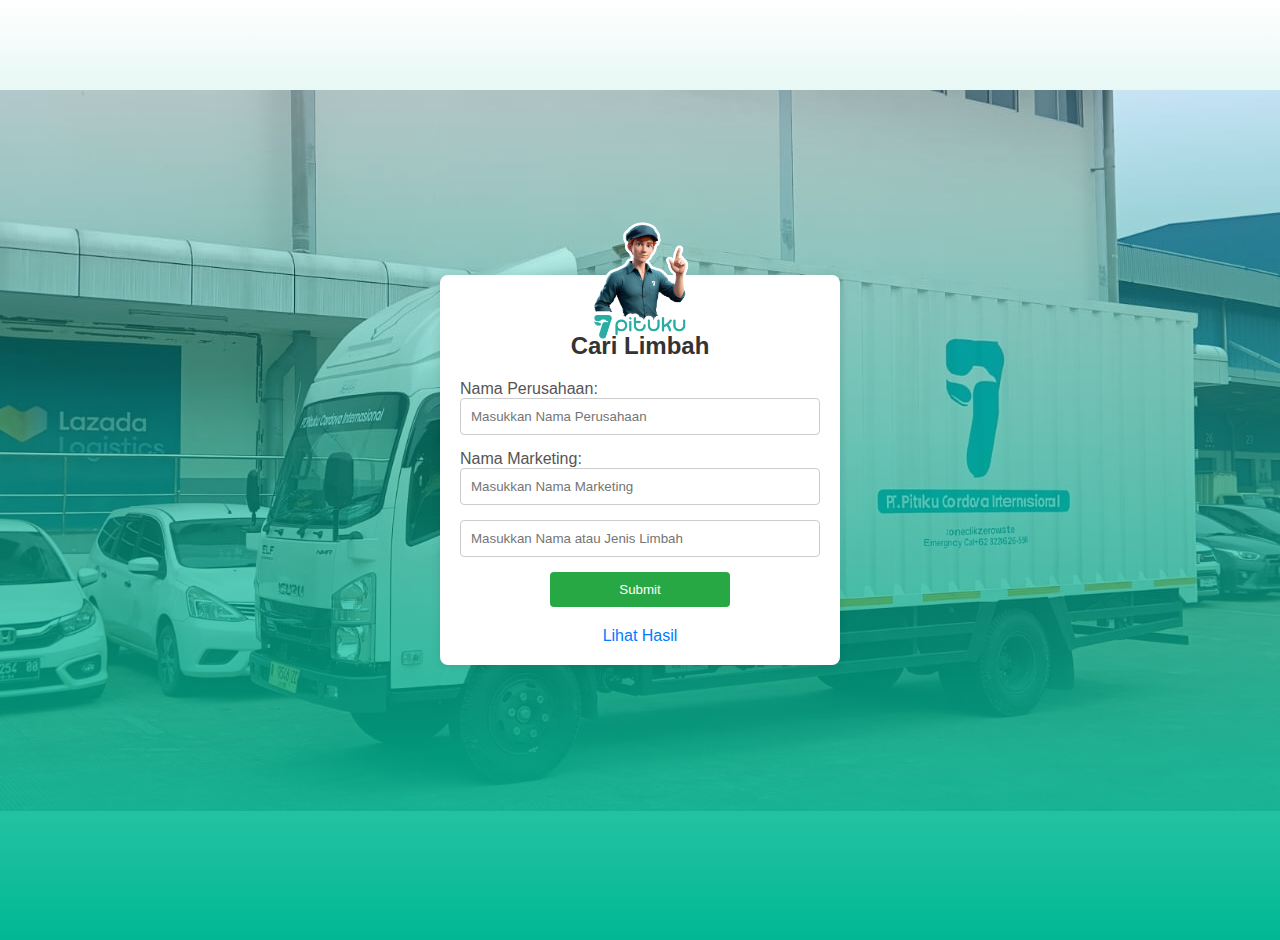
==== jobsheet.html @ d4f458b2 "p" ====
<!DOCTYPE html>
<html lang="en">
  <head>
    <meta charset="UTF-8" />
    <meta name="viewport" content="width=device-width, initial-scale=1.0" />
    <title>Create Jobsheet</title>
    <link rel="stylesheet" href="style.css" />
  </head>
  <body>
    <div class="form-container">
      <img src="img/PITUKU11.png" alt="Logo" class="form-logo" />
      <h2>Cari Limbah</h2>

      <form id="jobsheet-form" autocomplete="off">
        <!-- Fields outside accordion -->
        <div>
          <label for="company-name">Nama Perusahaan:</label>
          <input
            type="text"
            id="company-name"
            name="companyName"
            placeholder="Masukkan Nama Perusahaan"
            autocomplete="off"
            required
          />

          <label for="marketing-name">Nama Marketing:</label>
          <input
            type="text"
            id="marketing-name"
            name="marketingName"
            placeholder="Masukkan Nama Marketing"
            autocomplete="off"
            required
          />
        </div>

        <div style="position: relative">
          <input
            type="text"
            id="waste-search"
            name="wasteSearch"
            placeholder="Masukkan Nama atau Jenis Limbah"
            autocomplete="off"
          />
          <div id="suggestions" class="suggestions" style="display: none"></div>
        </div>

        <div
          id="selected-wastes"
          class="selected-wastes"
          style="display: none"
        ></div>

        <!-- Accordion for waste data -->
        <div id="accordion-container"></div>

        <!-- Submit and result buttons outside accordion -->
        <button type="submit">Submit</button>
        <a href="results.html" id="view-results-link">Lihat Hasil</a>
      </form>

      <div id="success-message" style="display: none">
        Data berhasil disubmit!
      </div>
    </div>

    <script src="script.js"></script>
  </body>
</html>
---- style.css ----
body {
  font-family: Arial, sans-serif;
  margin: 0;
  padding: 0;
  background-color: #f7f7f7;
  background: none;
  color: #fff;
  display: flex;
  flex-direction: column;
  align-items: center;
  justify-content: center;
  min-height: 100vh;
  position: relative;
}

#landing-page {
  display: flex;
  align-items: center;
  justify-content: center;
  position: fixed;
  top: 0;
  left: 0;
  width: 100%;
  height: 100%;
  background-color: #fff;
  z-index: 10;
}

#landing-image {
  width: 300px;
  animation: zoomIn 2s ease-in-out forwards;
}

@keyframes zoomIn {
  0% {
    transform: scale(0.5);
    opacity: 0;
  }
  100% {
    transform: scale(1);
    opacity: 1;
  }
}

.background {
  position: fixed;
  top: 0;
  left: 0;
  width: 100%;
  height: 100%;
  background: url("img/bg.jpg") no-repeat center center fixed;
  background-size: cover;
  z-index: -2;
}

body::after {
  content: "";
  position: absolute;
  bottom: 0;
  left: 0;
  width: 100%;
  height: 100%;
  background: linear-gradient(transparent, #00b894);
  z-index: -1;
}

.content {
  position: relative;
  z-index: 2;
  text-align: center;
}

.header-container {
  display: flex;
  align-items: center;
  justify-content: center;
  flex-direction: column;
  margin-bottom: -25px;
  font-size: 30px;
  position: relative;
}

.header-container .main-image {
  max-width: 150px;
  height: auto;
  margin-bottom: -35px;
}
.header-container h2 {
  color: #fff; /* Set the font color to white */
}

.logo-container {
  position: absolute;
  bottom: 100%;
  left: 50%;
  transform: translate(-50%, 50%);
  z-index: 2;
  margin-bottom: 30px;
}

.logo {
  max-width: 150px;
  height: auto;
}

.search-box {
  display: flex;
  align-items: center;
  width: 100%;
  max-width: 500px;
  margin-bottom: 10px;
  margin-left: 70px;
  position: relative;
}

.search-box input[type="text"] {
  flex: 1;
  padding: 20px 15px 20px 40px;
  border: none;
  border-radius: 10px;
  box-shadow: 0px 4px 10px rgba(0, 0, 0, 0.1);
  background-color: rgba(0, 0, 0, 0.6);
  color: white;
  font-size: 18px;
  outline: none;
}

.search-box input[type="text"]::placeholder {
  color: rgba(255, 255, 255, 0.8);
}

.search-box button {
  padding: 15px 20px;
  border: none;
  background-color: #00b9a3;
  color: #fff;
  border-radius: 20px;
  cursor: pointer;
  margin-left: 10px;
  margin-top: -10px;
  box-shadow: 0px 4px 10px rgba(0, 0, 0, 0.1);
}

.search-box i {
  position: absolute;
  left: 15px;
  top: 40%;
  transform: translateY(-50%);
  font-size: 18px;
  color: rgba(255, 255, 255, 0.856);
  pointer-events: none;
}

.results-container {
  width: 100%;
  max-width: 500px;
  justify-content: center;
  display: none;
  margin-left: 50px;
}

.results {
  background-color: rgba(255, 255, 255, 0.9);
  border-radius: 12px;
  padding: 10px;
  color: black;
  width: 96%;
  max-height: 300px;
  overflow-y: auto;
  box-shadow: 0 4px 8px rgba(0, 0, 0, 0.2);
  text-align: left;
  margin-left: 20px;
}

.results ul {
  list-style-type: none;
  padding: 0;
  margin: 0;
}

.results ul li {
  padding: 10px;
  display: flex;
  justify-content: space-between;
  align-items: center;
  border-bottom: 1px solid #ccc;
  text-align: left;
}

.results ul li:last-child {
  border-bottom: none;
}

.results ul li span {
  font-weight: bold;
  color: #333;
}

.results ul li input[type="checkbox"] {
  accent-color: #63a365;
}

.results ul li:hover {
  background-color: #f1f1f1;
}

table {
  width: 100%;
  border-collapse: collapse;
}

th,
td {
  padding: 10px;
  border-bottom: 1px solid #ccc;
}

th {
  text-align: left;
  background-color: #f9f9f9;
}

td {
  text-align: left;
}

tbody tr:last-child td {
  border-bottom: none;
}

#kotor-banget-img {
  position: absolute;
  top: 70%;
  transform: translateY(-50%);
  right: -150px;
  max-width: 200px;
  height: auto;
  z-index: 5;
}

/* Style untuk box yang menampung hasil pencarian nama limbah yang dipilih */
.selected-waste-container {
  width: 65%;
  max-width: 500px;
  margin-left: 70px;
  margin-bottom: 10px;
}

#selected-waste {
  color: #000;
}

/* Style untuk button jobsheet */
#create-jobsheet-button {
  padding: 15px 20px;
  background-color: #007bff;
  color: #fff;
  border-radius: 20px;
  cursor: pointer;
  margin-top: 10px;
  box-shadow: 0px 4px 10px rgba(0, 0, 0, 0.1);
  width: 40%;
  max-width: 500px;
}

#create-jobsheet-button:hover {
  background-color: #0056b3;
}

/* style.css */

body {
  font-family: Arial, sans-serif;
  background-color: #4b2525;
  background: url("img/bg.jpg") no-repeat center center fixed;
  margin: 0;
  padding: 20px;
  display: flex;
  justify-content: center;
  align-items: center;
  height: 100vh;
}

.form-container {
  background-color: #fff;
  border-radius: 8px;
  box-shadow: 0 0 10px rgba(0, 0, 0, 0.1);
  width: 100%;
  max-width: 400px;
  padding: 20px;
  box-sizing: border-box;
  text-align: center; /* Center content inside form container */
}

.form-logo {
  max-width: 150px; /* Adjust the size of the logo */
  margin-bottom: -50px; /* Space between logo and the title */
  margin-top: -90px;
}

h2 {
  margin-bottom: 20px;
  color: #333;
}

form {
  display: flex;
  flex-direction: column;
  max-height: 400px;
  overflow-y: auto;
  text-align: left;
}

label {
  margin-bottom: 5px;
  color: #555;
  text-align: left;
}

input[type="text"],
input[type="number"],
select {
  padding: 10px;
  margin-bottom: 15px;
  border-radius: 4px;
  border: 1px solid #ccc;
  width: 100%;
  box-sizing: border-box;
}

input[readonly] {
  background-color: #f9f9f9;
}

button[type="submit"] {
  padding: 10px;
  background-color: #28a745;
  color: #fff;
  border: none;
  border-radius: 4px;
  cursor: pointer;
  margin-bottom: 10px;
  margin-left: auto; /* Automatically adjust the left margin */
  margin-right: auto; /* Automatically adjust the right margin */
  display: block; /* Ensures that the button takes up the full width */
  width: 50%; /* Adjust the width of the button if needed */
  text-align: center; /* Center the text inside the button */
}

button[type="submit"]:hover {
  background-color: #218838;
}

#view-results-link {
  display: block;
  text-align: center;
  margin-top: 10px;
  color: #007bff;
  text-decoration: none;
}

#view-results-link:hover {
  text-decoration: underline;
}

#success-message {
  text-align: center;
  margin-top: 20px;
  color: #28a745;
  font-weight: bold;
}

.suggestions {
  position: absolute;
  top: 100%;
  left: 0;
  right: 0;
  background-color: #fff;
  border: 1px solid #ccc;
  z-index: 10;
  border-radius: 4px;
}

.suggestions div {
  padding: 10px;
  cursor: pointer;
  color: #000;
}

.suggestions div:hover {
  background-color: #f0f0f0;
}

.accordion-header {
  cursor: pointer;
  padding: 5px;
  background-color: #007bff;
  color: white;
  margin-bottom: 5px;
  border-radius: 5px;
  margin-top: 5px;
}

.accordion-header.active {
  background-color: #0056b3;
}

.panel {
  display: none;
  padding: 10px;
  margin-bottom: 10px;
  color: #000;
}

.panel.active {
  display: block;
}

table_wate {
  width: 100%;
}

tr_acording {
  display: flex;
  flex-direction: column;
  margin-bottom: 10px;
}

td_acording {
  margin-bottom: 5px; /* Space between label and input */
}

table td:first-child {
  font-weight: bold;
  margin-bottom: 5px;
}

table td input,
table td select {
  width: 100%; /* Ensure the input field takes up full width */
  padding: 8px;
  box-sizing: border-box; /* Ensure padding doesn't affect the width */
}
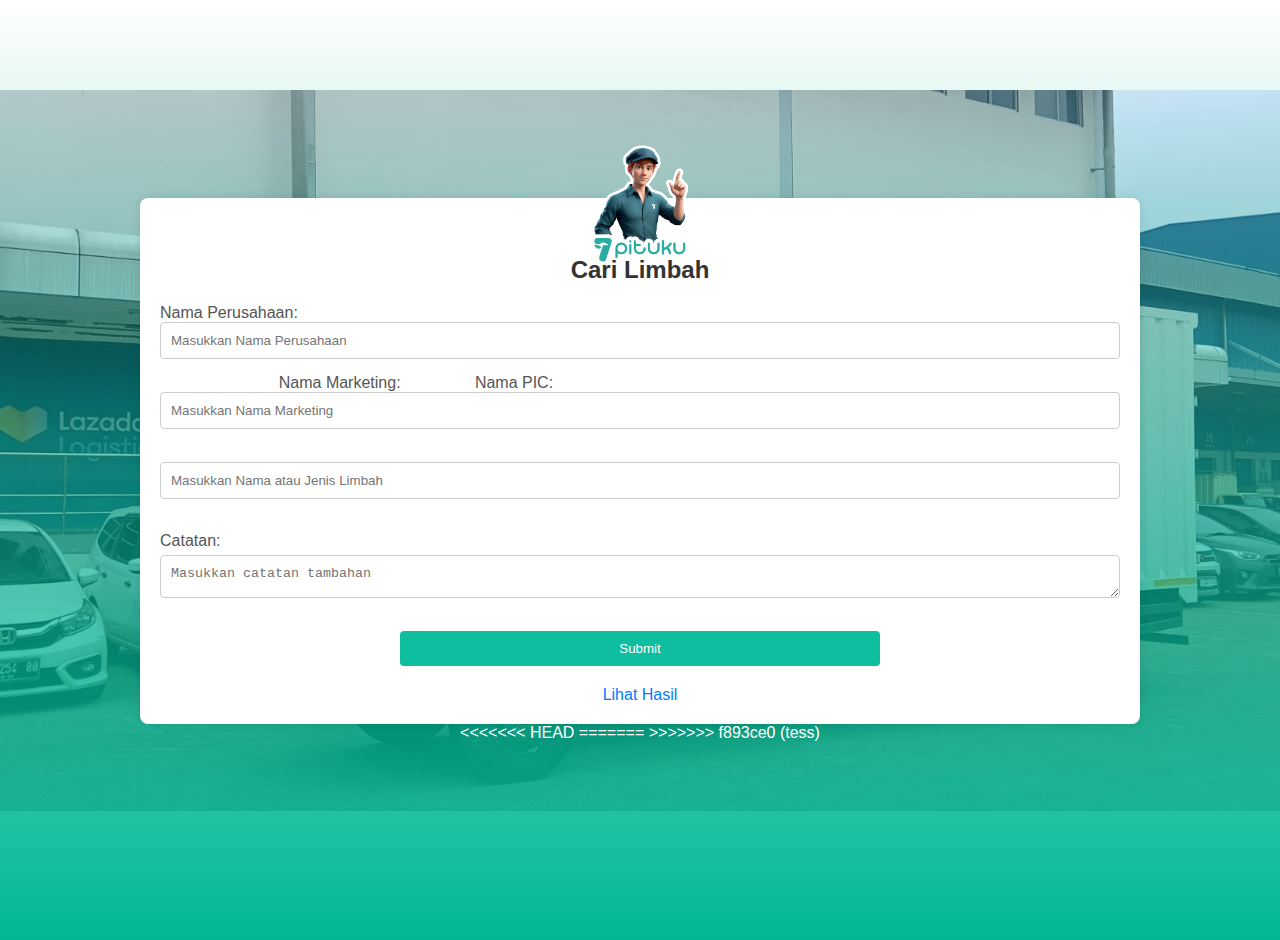
==== commit bdd35c95: "p" ====
--- a/jobsheet.html
+++ b/jobsheet.html
@@ -24,12 +24,20 @@
             required
           />
 
+<<<<<<< HEAD
           <label for="marketing-name">Nama Marketing:</label>
+=======
+          <label for="marketing-name">Nama PIC:</label>
+>>>>>>> f893ce0 (tess)
           <input
             type="text"
             id="marketing-name"
             name="marketingName"
+<<<<<<< HEAD
             placeholder="Masukkan Nama Marketing"
+=======
+            placeholder="Masukkan Nama PIC"
+>>>>>>> f893ce0 (tess)
             autocomplete="off"
             required
           />
@@ -55,6 +63,18 @@
         <!-- Accordion for waste data -->
         <div id="accordion-container"></div>
 
+<<<<<<< HEAD
+=======
+        <label for="notes">Catatan:</label>
+        <textarea
+          id="notes"
+          name="notes"
+          placeholder="Masukkan catatan tambahan"
+          rows="4"
+          cols="50"
+        ></textarea>
+
+>>>>>>> f893ce0 (tess)
         <!-- Submit and result buttons outside accordion -->
         <button type="submit">Submit</button>
         <a href="results.html" id="view-results-link">Lihat Hasil</a>
@@ -65,6 +85,10 @@
       </div>
     </div>
 
+<<<<<<< HEAD
+=======
+    <script src="jobsheet.js"></script>
+>>>>>>> f893ce0 (tess)
     <script src="script.js"></script>
   </body>
 </html>
--- a/style.css
+++ b/style.css
@@ -1,443 +1,564 @@
 body {
-  font-family: Arial, sans-serif;
-  margin: 0;
-  padding: 0;
-  background-color: #f7f7f7;
-  background: none;
-  color: #fff;
-  display: flex;
-  flex-direction: column;
-  align-items: center;
-  justify-content: center;
-  min-height: 100vh;
-  position: relative;
-}
-
-#landing-page {
-  display: flex;
-  align-items: center;
-  justify-content: center;
-  position: fixed;
-  top: 0;
-  left: 0;
-  width: 100%;
-  height: 100%;
-  background-color: #fff;
-  z-index: 10;
-}
-
-#landing-image {
-  width: 300px;
-  animation: zoomIn 2s ease-in-out forwards;
-}
-
-@keyframes zoomIn {
-  0% {
-    transform: scale(0.5);
-    opacity: 0;
-  }
-  100% {
-    transform: scale(1);
-    opacity: 1;
-  }
-}
-
-.background {
-  position: fixed;
-  top: 0;
-  left: 0;
-  width: 100%;
-  height: 100%;
-  background: url("img/bg.jpg") no-repeat center center fixed;
-  background-size: cover;
-  z-index: -2;
-}
-
-body::after {
-  content: "";
-  position: absolute;
-  bottom: 0;
-  left: 0;
-  width: 100%;
-  height: 100%;
-  background: linear-gradient(transparent, #00b894);
-  z-index: -1;
-}
-
-.content {
-  position: relative;
-  z-index: 2;
-  text-align: center;
-}
-
-.header-container {
-  display: flex;
-  align-items: center;
-  justify-content: center;
-  flex-direction: column;
-  margin-bottom: -25px;
-  font-size: 30px;
-  position: relative;
-}
-
-.header-container .main-image {
-  max-width: 150px;
-  height: auto;
-  margin-bottom: -35px;
-}
-.header-container h2 {
-  color: #fff; /* Set the font color to white */
-}
-
-.logo-container {
-  position: absolute;
-  bottom: 100%;
-  left: 50%;
-  transform: translate(-50%, 50%);
-  z-index: 2;
-  margin-bottom: 30px;
-}
-
-.logo {
-  max-width: 150px;
-  height: auto;
-}
-
-.search-box {
-  display: flex;
-  align-items: center;
-  width: 100%;
-  max-width: 500px;
-  margin-bottom: 10px;
-  margin-left: 70px;
-  position: relative;
-}
-
-.search-box input[type="text"] {
-  flex: 1;
-  padding: 20px 15px 20px 40px;
-  border: none;
-  border-radius: 10px;
-  box-shadow: 0px 4px 10px rgba(0, 0, 0, 0.1);
-  background-color: rgba(0, 0, 0, 0.6);
-  color: white;
-  font-size: 18px;
-  outline: none;
-}
-
-.search-box input[type="text"]::placeholder {
-  color: rgba(255, 255, 255, 0.8);
-}
-
-.search-box button {
-  padding: 15px 20px;
-  border: none;
-  background-color: #00b9a3;
-  color: #fff;
-  border-radius: 20px;
-  cursor: pointer;
-  margin-left: 10px;
-  margin-top: -10px;
-  box-shadow: 0px 4px 10px rgba(0, 0, 0, 0.1);
-}
-
-.search-box i {
-  position: absolute;
-  left: 15px;
-  top: 40%;
-  transform: translateY(-50%);
-  font-size: 18px;
-  color: rgba(255, 255, 255, 0.856);
-  pointer-events: none;
-}
-
-.results-container {
-  width: 100%;
-  max-width: 500px;
-  justify-content: center;
-  display: none;
-  margin-left: 50px;
-}
-
-.results {
-  background-color: rgba(255, 255, 255, 0.9);
-  border-radius: 12px;
-  padding: 10px;
-  color: black;
-  width: 96%;
-  max-height: 300px;
-  overflow-y: auto;
-  box-shadow: 0 4px 8px rgba(0, 0, 0, 0.2);
-  text-align: left;
-  margin-left: 20px;
-}
-
-.results ul {
-  list-style-type: none;
-  padding: 0;
-  margin: 0;
-}
-
-.results ul li {
-  padding: 10px;
-  display: flex;
-  justify-content: space-between;
-  align-items: center;
-  border-bottom: 1px solid #ccc;
-  text-align: left;
-}
-
-.results ul li:last-child {
-  border-bottom: none;
-}
-
-.results ul li span {
-  font-weight: bold;
-  color: #333;
-}
-
-.results ul li input[type="checkbox"] {
-  accent-color: #63a365;
-}
-
-.results ul li:hover {
-  background-color: #f1f1f1;
-}
-
-table {
-  width: 100%;
-  border-collapse: collapse;
-}
-
-th,
-td {
-  padding: 10px;
-  border-bottom: 1px solid #ccc;
-}
-
-th {
-  text-align: left;
-  background-color: #f9f9f9;
-}
-
-td {
-  text-align: left;
-}
-
-tbody tr:last-child td {
-  border-bottom: none;
-}
-
-#kotor-banget-img {
-  position: absolute;
-  top: 70%;
-  transform: translateY(-50%);
-  right: -150px;
-  max-width: 200px;
-  height: auto;
-  z-index: 5;
-}
-
-/* Style untuk box yang menampung hasil pencarian nama limbah yang dipilih */
-.selected-waste-container {
-  width: 65%;
-  max-width: 500px;
-  margin-left: 70px;
-  margin-bottom: 10px;
-}
-
-#selected-waste {
-  color: #000;
-}
-
-/* Style untuk button jobsheet */
-#create-jobsheet-button {
-  padding: 15px 20px;
-  background-color: #007bff;
-  color: #fff;
-  border-radius: 20px;
-  cursor: pointer;
-  margin-top: 10px;
-  box-shadow: 0px 4px 10px rgba(0, 0, 0, 0.1);
-  width: 40%;
-  max-width: 500px;
-}
-
-#create-jobsheet-button:hover {
-  background-color: #0056b3;
-}
-
-/* style.css */
-
-body {
-  font-family: Arial, sans-serif;
-  background-color: #4b2525;
-  background: url("img/bg.jpg") no-repeat center center fixed;
-  margin: 0;
-  padding: 20px;
-  display: flex;
-  justify-content: center;
-  align-items: center;
-  height: 100vh;
-}
-
-.form-container {
-  background-color: #fff;
-  border-radius: 8px;
-  box-shadow: 0 0 10px rgba(0, 0, 0, 0.1);
-  width: 100%;
-  max-width: 400px;
-  padding: 20px;
-  box-sizing: border-box;
-  text-align: center; /* Center content inside form container */
-}
-
-.form-logo {
-  max-width: 150px; /* Adjust the size of the logo */
-  margin-bottom: -50px; /* Space between logo and the title */
-  margin-top: -90px;
-}
-
-h2 {
-  margin-bottom: 20px;
-  color: #333;
-}
-
-form {
-  display: flex;
-  flex-direction: column;
-  max-height: 400px;
-  overflow-y: auto;
-  text-align: left;
-}
-
-label {
-  margin-bottom: 5px;
-  color: #555;
-  text-align: left;
-}
-
-input[type="text"],
-input[type="number"],
-select {
-  padding: 10px;
-  margin-bottom: 15px;
-  border-radius: 4px;
-  border: 1px solid #ccc;
-  width: 100%;
-  box-sizing: border-box;
-}
-
-input[readonly] {
-  background-color: #f9f9f9;
-}
-
-button[type="submit"] {
-  padding: 10px;
-  background-color: #28a745;
-  color: #fff;
-  border: none;
-  border-radius: 4px;
-  cursor: pointer;
-  margin-bottom: 10px;
-  margin-left: auto; /* Automatically adjust the left margin */
-  margin-right: auto; /* Automatically adjust the right margin */
-  display: block; /* Ensures that the button takes up the full width */
-  width: 50%; /* Adjust the width of the button if needed */
-  text-align: center; /* Center the text inside the button */
-}
-
-button[type="submit"]:hover {
-  background-color: #218838;
-}
-
-#view-results-link {
-  display: block;
-  text-align: center;
-  margin-top: 10px;
-  color: #007bff;
-  text-decoration: none;
-}
-
-#view-results-link:hover {
-  text-decoration: underline;
-}
-
-#success-message {
-  text-align: center;
-  margin-top: 20px;
-  color: #28a745;
-  font-weight: bold;
-}
-
-.suggestions {
-  position: absolute;
-  top: 100%;
-  left: 0;
-  right: 0;
-  background-color: #fff;
-  border: 1px solid #ccc;
-  z-index: 10;
-  border-radius: 4px;
-}
-
-.suggestions div {
-  padding: 10px;
-  cursor: pointer;
-  color: #000;
-}
-
-.suggestions div:hover {
-  background-color: #f0f0f0;
-}
-
-.accordion-header {
-  cursor: pointer;
-  padding: 5px;
-  background-color: #007bff;
-  color: white;
-  margin-bottom: 5px;
-  border-radius: 5px;
-  margin-top: 5px;
-}
-
-.accordion-header.active {
-  background-color: #0056b3;
-}
-
-.panel {
-  display: none;
-  padding: 10px;
-  margin-bottom: 10px;
-  color: #000;
-}
-
-.panel.active {
-  display: block;
-}
-
-table_wate {
-  width: 100%;
-}
-
-tr_acording {
-  display: flex;
-  flex-direction: column;
-  margin-bottom: 10px;
-}
-
-td_acording {
-  margin-bottom: 5px; /* Space between label and input */
-}
-
-table td:first-child {
-  font-weight: bold;
-  margin-bottom: 5px;
-}
-
-table td input,
-table td select {
-  width: 100%; /* Ensure the input field takes up full width */
-  padding: 8px;
-  box-sizing: border-box; /* Ensure padding doesn't affect the width */
-}
+    font-family: Arial, sans-serif;
+    margin: 0;
+    padding: 0;
+    background-color: #f7f7f7;
+    background: none;
+    color: #fff;
+    display: flex;
+    flex-direction: column;
+    align-items: center;
+    justify-content: center;
+    min-height: 100vh;
+    position: relative;
+  }
+  
+  #landing-page {
+    display: flex;
+    align-items: center;
+    justify-content: center;
+    position: fixed;
+    top: 0;
+    left: 0;
+    width: 100%;
+    height: 100%;
+    background-color: #fff;
+    z-index: 10;
+  }
+  
+  #landing-image {
+    width: 300px;
+    animation: zoomIn 2s ease-in-out forwards;
+  }
+  
+  @keyframes zoomIn {
+    0% {
+      transform: scale(0.5);
+      opacity: 0;
+    }
+    100% {
+      transform: scale(1);
+      opacity: 1;
+    }
+  }
+  
+  .background {
+    position: fixed;
+    top: 0;
+    left: 0;
+    width: 100%;
+    height: 100%;
+    background: url("img/bg.jpg") no-repeat center center fixed;
+    background-size: cover;
+    z-index: -2;
+  }
+  
+  body::after {
+    content: "";
+    position: absolute;
+    bottom: 0;
+    left: 0;
+    width: 100%;
+    height: 100%;
+    background: linear-gradient(transparent, #00b894);
+    z-index: -1;
+  }
+  
+  .content {
+    position: relative;
+    z-index: 2;
+    text-align: center;
+  }
+  
+  .header-container {
+    display: flex;
+    align-items: center;
+    justify-content: center;
+    flex-direction: column;
+    margin-bottom: -25px;
+    font-size: 30px;
+    position: relative;
+  }
+  
+  .header-container .main-image {
+    max-width: 150px;
+    height: auto;
+    margin-bottom: -35px;
+  }
+  .header-container h2 {
+    color: #fff; /* Set the font color to white */
+  }
+  
+  .logo-container {
+    position: absolute;
+    bottom: 100%;
+    left: 50%;
+    transform: translate(-50%, 50%);
+    z-index: 2;
+    margin-bottom: 30px;
+  }
+  
+  .logo {
+    max-width: 150px;
+    height: auto;
+  }
+  
+  .search-box {
+    display: flex;
+    align-items: center;
+    width: 100%;
+    max-width: 500px;
+    margin-bottom: 10px;
+    margin-left: 70px;
+    position: relative;
+  }
+  
+  .search-box input[type="text"] {
+    flex: 1;
+    padding: 20px 15px 20px 40px;
+    border: none;
+    border-radius: 10px;
+    box-shadow: 0px 4px 10px rgba(0, 0, 0, 0.1);
+    background-color: rgba(0, 0, 0, 0.6);
+    color: white;
+    font-size: 18px;
+    outline: none;
+  }
+  
+  .search-box input[type="text"]::placeholder {
+    color: rgba(255, 255, 255, 0.8);
+  }
+  
+  .search-box button {
+    padding: 15px 20px;
+    border: none;
+    background-color: #00b9a3;
+    color: #fff;
+    border-radius: 20px;
+    cursor: pointer;
+    margin-left: 10px;
+    margin-top: -10px;
+    box-shadow: 0px 4px 10px rgba(0, 0, 0, 0.1);
+  }
+  
+  .search-box i {
+    position: absolute;
+    left: 15px;
+    top: 40%;
+    transform: translateY(-50%);
+    font-size: 18px;
+    color: rgba(255, 255, 255, 0.856);
+    pointer-events: none;
+  }
+  
+  .results-container {
+    width: 100%;
+    max-width: 500px;
+    justify-content: center;
+    display: none;
+    margin-left: 50px;
+  }
+  
+  .results {
+    background-color: rgba(255, 255, 255, 0.9);
+    border-radius: 12px;
+    padding: 10px;
+    color: black;
+    width: 96%;
+    max-height: 300px;
+    overflow-y: auto;
+    box-shadow: 0 4px 8px rgba(0, 0, 0, 0.2);
+    text-align: left;
+    margin-left: 20px;
+  }
+  
+  .results ul {
+    list-style-type: none;
+    padding: 0;
+    margin: 0;
+  }
+  
+  .results ul li {
+    padding: 10px;
+    display: flex;
+    justify-content: space-between;
+    align-items: center;
+    border-bottom: 1px solid #ccc;
+    text-align: left;
+  }
+  
+  .results ul li:last-child {
+    border-bottom: none;
+  }
+  
+  .results ul li span {
+    font-weight: bold;
+    color: #333;
+  }
+  
+  .results ul li input[type="checkbox"] {
+    accent-color: #63a365;
+  }
+  
+  .results ul li:hover {
+    background-color: #f1f1f1;
+  }
+  
+  table {
+    width: 100%;
+    border-collapse: collapse;
+  }
+  
+  th,
+  td {
+    padding: 10px;
+    border-bottom: 1px solid #ccc;
+  }
+  
+  th {
+    text-align: left;
+    background-color: #f9f9f9;
+  }
+  
+  td {
+    text-align: left;
+  }
+  
+  tbody tr:last-child td {
+    border-bottom: none;
+  }
+  
+  #kotor-banget-img {
+    position: absolute;
+    top: 70%;
+    transform: translateY(-50%);
+    right: -150px;
+    max-width: 200px;
+    height: auto;
+    z-index: 5;
+  }
+  
+  /* Style untuk box yang menampung hasil pencarian nama limbah yang dipilih */
+  .selected-waste-container {
+    width: 65%;
+    max-width: 500px;
+    margin-left: 70px;
+    margin-bottom: 10px;
+  }
+  
+  #selected-waste {
+    color: #000;
+  }
+  
+  #create-jobsheet-button {
+    padding: 15px 20px;
+    background-color: #00b9a3;
+    color: #feffff;
+    border-radius: 20px;
+    border: none;
+    margin-top: 10px;
+    margin-left: 200px;
+    font-size: 13px;
+    font-weight: bold;
+    width: 200px; /* Menentukan lebar tombol dengan nilai tetap */
+    max-width: 100%; /* Mengizinkan tombol untuk merespons lebar kontainer */
+    display: flex;
+    align-items: center;
+    justify-content: center;
+    cursor: pointer;
+    box-sizing: border-box; /* Memastikan padding tidak melebihi lebar tombol */
+  }
+  
+  #create-jobsheet-button i {
+    font-size: 16px; /* Menentukan ukuran ikon */
+    margin-right: 8px; /* Mengatur jarak antara ikon dan teks */
+  }
+  
+  
+  /* style.css */
+  
+  body {
+    font-family: Arial, sans-serif;
+    background-color: #4b2525;
+    background: url("img/bg.jpg") no-repeat center center fixed;
+    margin: 0;
+    padding: 20px;
+    display: flex;
+    justify-content: center;
+    align-items: center;
+    height: 100vh;
+  }
+  
+  .form-container {
+    background-color: #fff;
+    border-radius: 8px;
+    box-shadow: 0 0 10px rgba(0, 0, 0, 0.1);
+    width: 10000%;
+    max-width: 1000px;
+    padding: 20px;
+    box-sizing: border-box;
+    text-align: center; /* Center content inside form container */
+  }
+  
+  .form-logo {
+    max-width: 150px; /* Adjust the size of the logo */
+    margin-bottom: -50px; /* Space between logo and the title */
+    margin-top: -90px;
+  }
+  
+  h2 {
+    margin-bottom: 20px;
+    color: #333;
+  }
+  
+  form {
+    display: flex;
+    flex-direction: column;
+    max-height: 400px;
+    overflow-y: auto;
+    text-align: left;
+  }
+  
+  label {
+    margin-bottom: 5px;
+    color: #555;
+    text-align: left;
+  }
+  
+  input[type="text"],
+  input[type="number"],
+  select {
+    padding: 10px;
+    margin-bottom: 15px;
+    border-radius: 4px;
+    border: 1px solid #ccc;
+    width: 100%;
+    box-sizing: border-box;
+  }
+  
+  input[readonly] {
+    background-color: #f9f9f9;
+  }
+  
+  button[type="submit"] {
+    padding: 10px;
+    background-color: #0EBE9F;
+    color: #fff;
+    border: none;
+    border-radius: 4px;
+    cursor: pointer;
+    margin-bottom: 10px;
+    margin-left: auto; /* Automatically adjust the left margin */
+    margin-right: auto; /* Automatically adjust the right margin */
+    display: block; /* Ensures that the button takes up the full width */
+    width: 50%; /* Adjust the width of the button if needed */
+    text-align: center; /* Center the text inside the button */
+  }
+  
+  button[type="submit"]:hover {
+    background-color: #218838;
+  }
+  
+  #view-results-link {
+    display: block;
+    text-align: center;
+    margin-top: 10px;
+    color: #007bff;
+    text-decoration: none;
+  }
+  
+  #view-results-link:hover {
+    text-decoration: underline;
+  }
+  
+  #success-message {
+    text-align: center;
+    margin-top: 20px;
+    color: #28a745;
+    font-weight: bold;
+  }
+  
+  .suggestions {
+    position: absolute;
+    top: 100%;
+    left: 0;
+    right: 0;
+    background-color: #fff;
+    border: 1px solid #ccc;
+    z-index: 10;
+    border-radius: 4px;
+  }
+  
+  .suggestions div {
+    padding: 10px;
+    cursor: pointer;
+    color: #000;
+  }
+  
+  .suggestions div:hover {
+    background-color: #f0f0f0;
+  }
+  
+  .accordion-header {
+    cursor: pointer;
+    padding: 5px;
+    background-color: #007bff;
+    color: white;
+    margin-bottom: 5px;
+    border-radius: 5px;
+    margin-top: 5px;
+  }
+  
+  .accordion-header.active {
+    background-color: #0056b3;
+  }
+  
+  .panel {
+    display: none;
+    padding: 10px;
+    margin-bottom: -5px;
+    color: #000;
+    margin-top: 5px;
+  }
+  
+  .panel.active {
+    display: block;
+  }
+  
+  table_wate {
+    width: 100%;
+  }
+  
+  tr_acording {
+    display: flex;
+    flex-direction: column;
+    margin-bottom: 0px;
+  }
+  
+  td_acording {
+    margin-bottom: 5px; /* Space between label and input */
+  }
+  
+  table td:first-child {
+    font-weight: bold;
+    margin-bottom: 5px;
+  }
+  
+  table td input,
+  table td select {
+    width: 100%; /* Ensure the input field takes up full width */
+    padding: 8px;
+    box-sizing: border-box; /* Ensure padding doesn't affect the width */
+  }
+  #notes {
+    width: 100%; /* Menyamakan lebar dengan kolom nama marketing */
+    box-sizing: border-box; /* Mengatur padding tidak mempengaruhi lebar */
+    padding: 10px;
+    margin-bottom: 15px;
+    border-radius: 4px;
+    border: 1px solid #ccc;
+  }
+  
+  /* Modal background */
+  .modal {
+    display: none; /* Awalnya modal tidak terlihat */
+    position: fixed;
+    z-index: 1000; /* Prioritas di atas elemen lain */
+    left: 0;
+    top: 0;
+    width: 100%;
+    height: 100%;
+    background-color: rgba(0, 0, 0, 0.7); /* Warna latar belakang semi-transparan */
+    justify-content: center;
+    align-items: center;
+  }
+  
+  .modal {
+    position: fixed;
+    z-index: 999;
+    left: 0;
+    top: 0;
+    width: 100%;
+    height: 100%;
+    overflow: auto;
+    background-color: rgba(0, 0, 0, 0.5);
+    display: flex;
+    justify-content: center;
+    align-items: center;
+  }
+  
+  .modal-content {
+    background-color: #D9D9D9;
+    padding: 20px;
+    border-radius: 20px;
+    text-align: center;
+    max-width: 300px;
+    width: 100%;
+  }
+  
+  .modal-content img {
+    width: 200px;
+    margin-bottom: 20px;
+  }
+  
+  .modal-content h2 {
+    font-size: 20px; 
+    margin-top: -20px;
+  }
+  
+  .modal-content label {
+    display: block;
+    text-align: left;
+    margin-bottom: 5px;
+  }
+  
+  #password-input {
+    width: 92%;
+    padding: 10px;
+    margin-bottom: 20px;
+    border: 1px solid #ccc;
+    border-radius: 5px;
+  }
+  
+  #submit-password{
+    background-color: #0EBE9F;
+    color: white;
+    padding: 10px 20px;
+    border: none;
+    border-radius: 5px;
+    cursor: pointer;
+    width: 100%;
+  }
+  
+  #submit-password:hover{
+    background-color: #0077cc;
+  }
+  
+  #create-password-link {
+    margin-top: 15px;
+    font-size: 14px;
+  }
+  
+  #error-image {
+    position: fixed;
+    top: 50%;
+    left: 50%;
+    transform: translate(-50%, -50%);
+    z-index: 1000; /* Pastikan di atas elemen lain */
+    display: flex;
+    justify-content: center;
+    align-items: center;
+    padding: 20px;
+    border-radius: 10px;
+    width: 100%;
+    max-width: 300px; /* Sama dengan max-width dari .modal-content */
+    height: auto;
+  }
+  
+  #error-image img {
+    width: 100%; /* Gambar akan memenuhi lebar dari #error-image */
+    height: auto; /* Menjaga aspek rasio gambar */
+    border-radius: 10px; /* Sama dengan border-radius dari #error-image */
+  }
+  
+  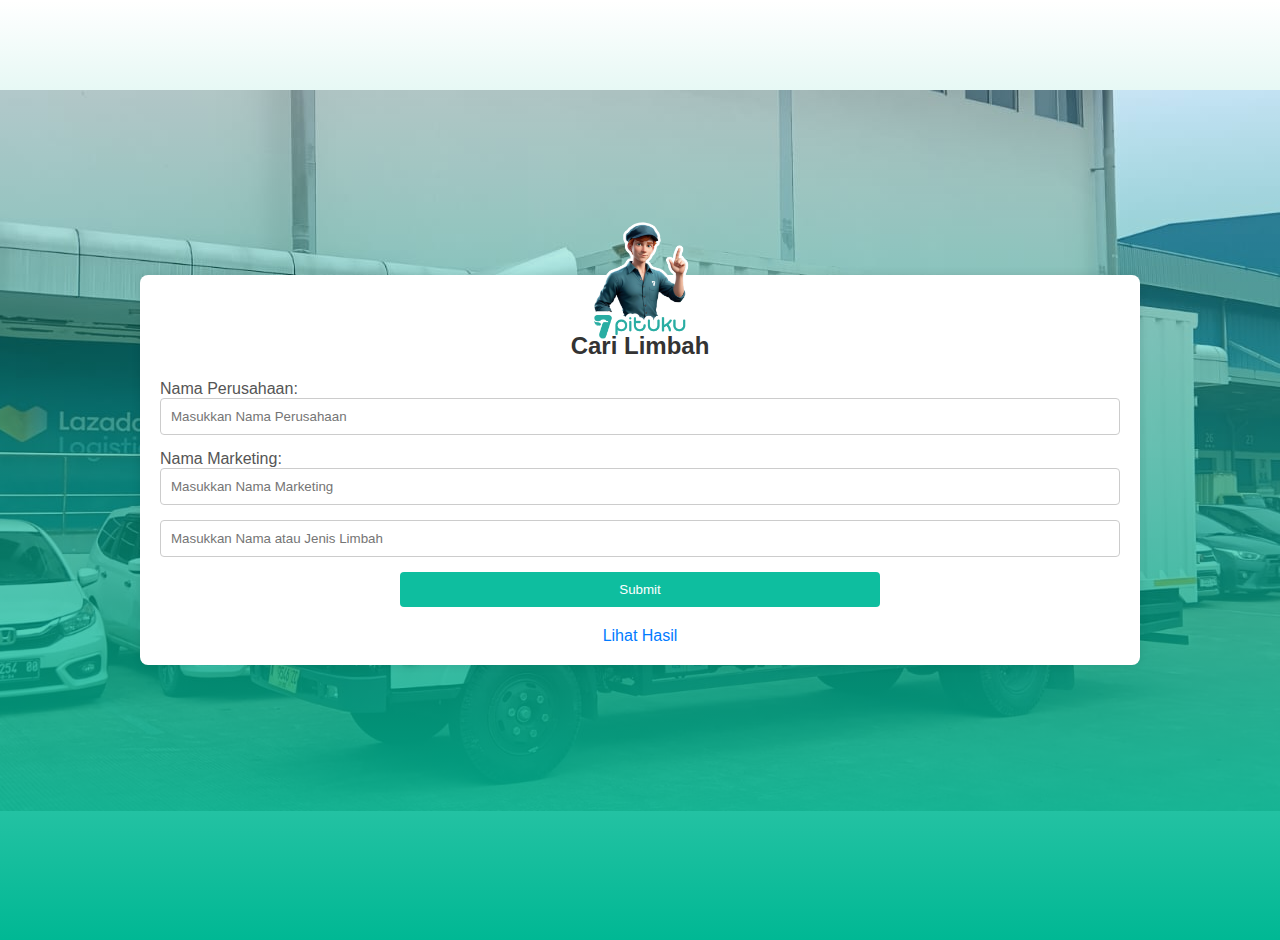
==== commit 2708dc39: "push" ====
--- a/jobsheet.html
+++ b/jobsheet.html
@@ -21,23 +21,14 @@
             name="companyName"
             placeholder="Masukkan Nama Perusahaan"
             autocomplete="off"
-            required
           />
 
-<<<<<<< HEAD
           <label for="marketing-name">Nama Marketing:</label>
-=======
-          <label for="marketing-name">Nama PIC:</label>
->>>>>>> f893ce0 (tess)
           <input
             type="text"
             id="marketing-name"
             name="marketingName"
-<<<<<<< HEAD
             placeholder="Masukkan Nama Marketing"
-=======
-            placeholder="Masukkan Nama PIC"
->>>>>>> f893ce0 (tess)
             autocomplete="off"
             required
           />
@@ -63,18 +54,6 @@
         <!-- Accordion for waste data -->
         <div id="accordion-container"></div>
 
-<<<<<<< HEAD
-=======
-        <label for="notes">Catatan:</label>
-        <textarea
-          id="notes"
-          name="notes"
-          placeholder="Masukkan catatan tambahan"
-          rows="4"
-          cols="50"
-        ></textarea>
-
->>>>>>> f893ce0 (tess)
         <!-- Submit and result buttons outside accordion -->
         <button type="submit">Submit</button>
         <a href="results.html" id="view-results-link">Lihat Hasil</a>
@@ -85,10 +64,6 @@
       </div>
     </div>
 
-<<<<<<< HEAD
-=======
-    <script src="jobsheet.js"></script>
->>>>>>> f893ce0 (tess)
     <script src="script.js"></script>
   </body>
 </html>
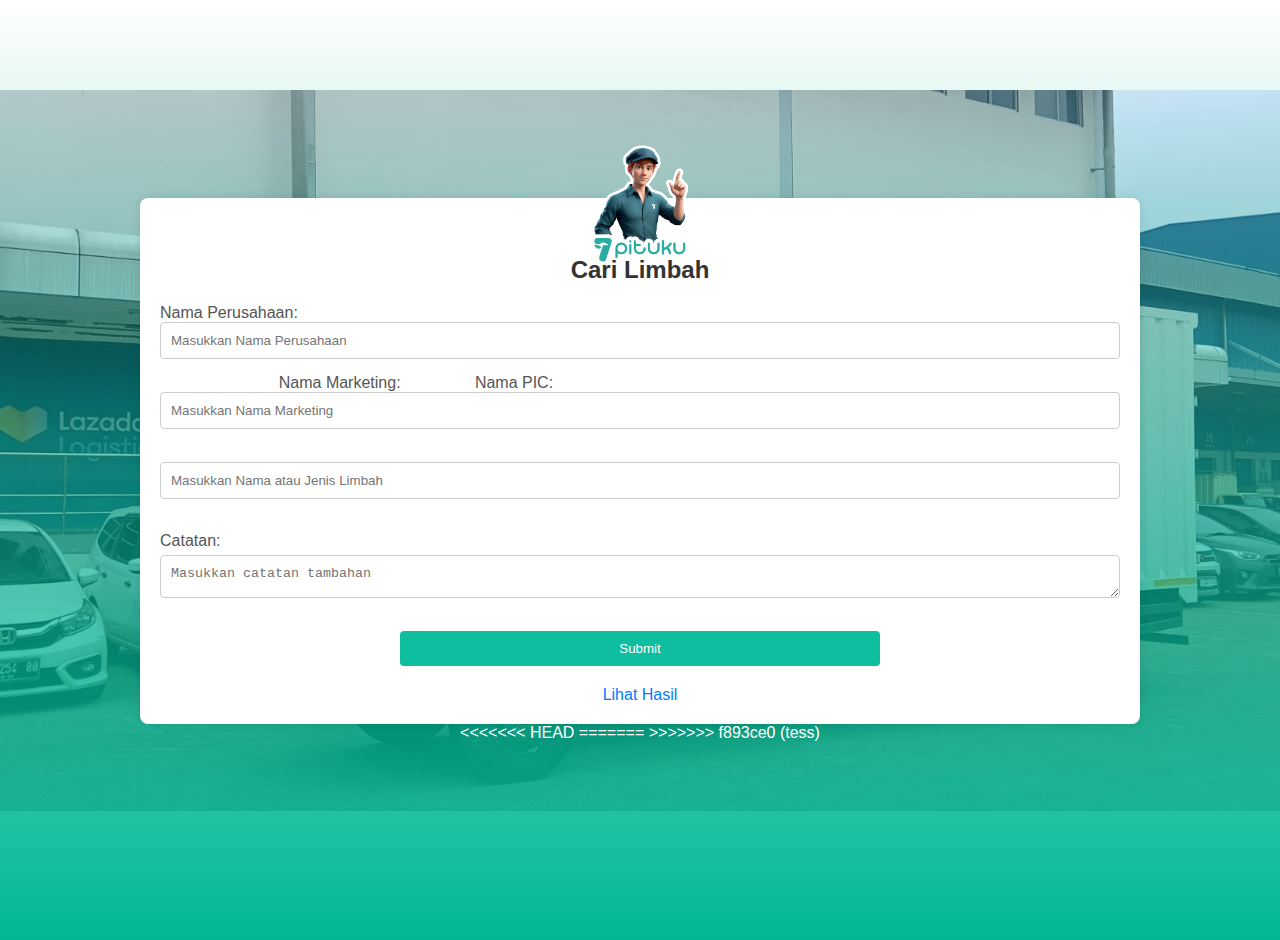
==== commit 182d65b1: "Merge branch 'main' of github.com:IlmanNurohman/cekharga" ====
--- a/jobsheet.html
+++ b/jobsheet.html
@@ -23,12 +23,20 @@
             autocomplete="off"
           />
 
+<<<<<<< HEAD
           <label for="marketing-name">Nama Marketing:</label>
+=======
+          <label for="marketing-name">Nama PIC:</label>
+>>>>>>> f893ce0 (tess)
           <input
             type="text"
             id="marketing-name"
             name="marketingName"
+<<<<<<< HEAD
             placeholder="Masukkan Nama Marketing"
+=======
+            placeholder="Masukkan Nama PIC"
+>>>>>>> f893ce0 (tess)
             autocomplete="off"
             required
           />
@@ -54,6 +62,18 @@
         <!-- Accordion for waste data -->
         <div id="accordion-container"></div>
 
+<<<<<<< HEAD
+=======
+        <label for="notes">Catatan:</label>
+        <textarea
+          id="notes"
+          name="notes"
+          placeholder="Masukkan catatan tambahan"
+          rows="4"
+          cols="50"
+        ></textarea>
+
+>>>>>>> f893ce0 (tess)
         <!-- Submit and result buttons outside accordion -->
         <button type="submit">Submit</button>
         <a href="results.html" id="view-results-link">Lihat Hasil</a>
@@ -64,6 +84,10 @@
       </div>
     </div>
 
+<<<<<<< HEAD
+=======
+    <script src="jobsheet.js"></script>
+>>>>>>> f893ce0 (tess)
     <script src="script.js"></script>
   </body>
 </html>
